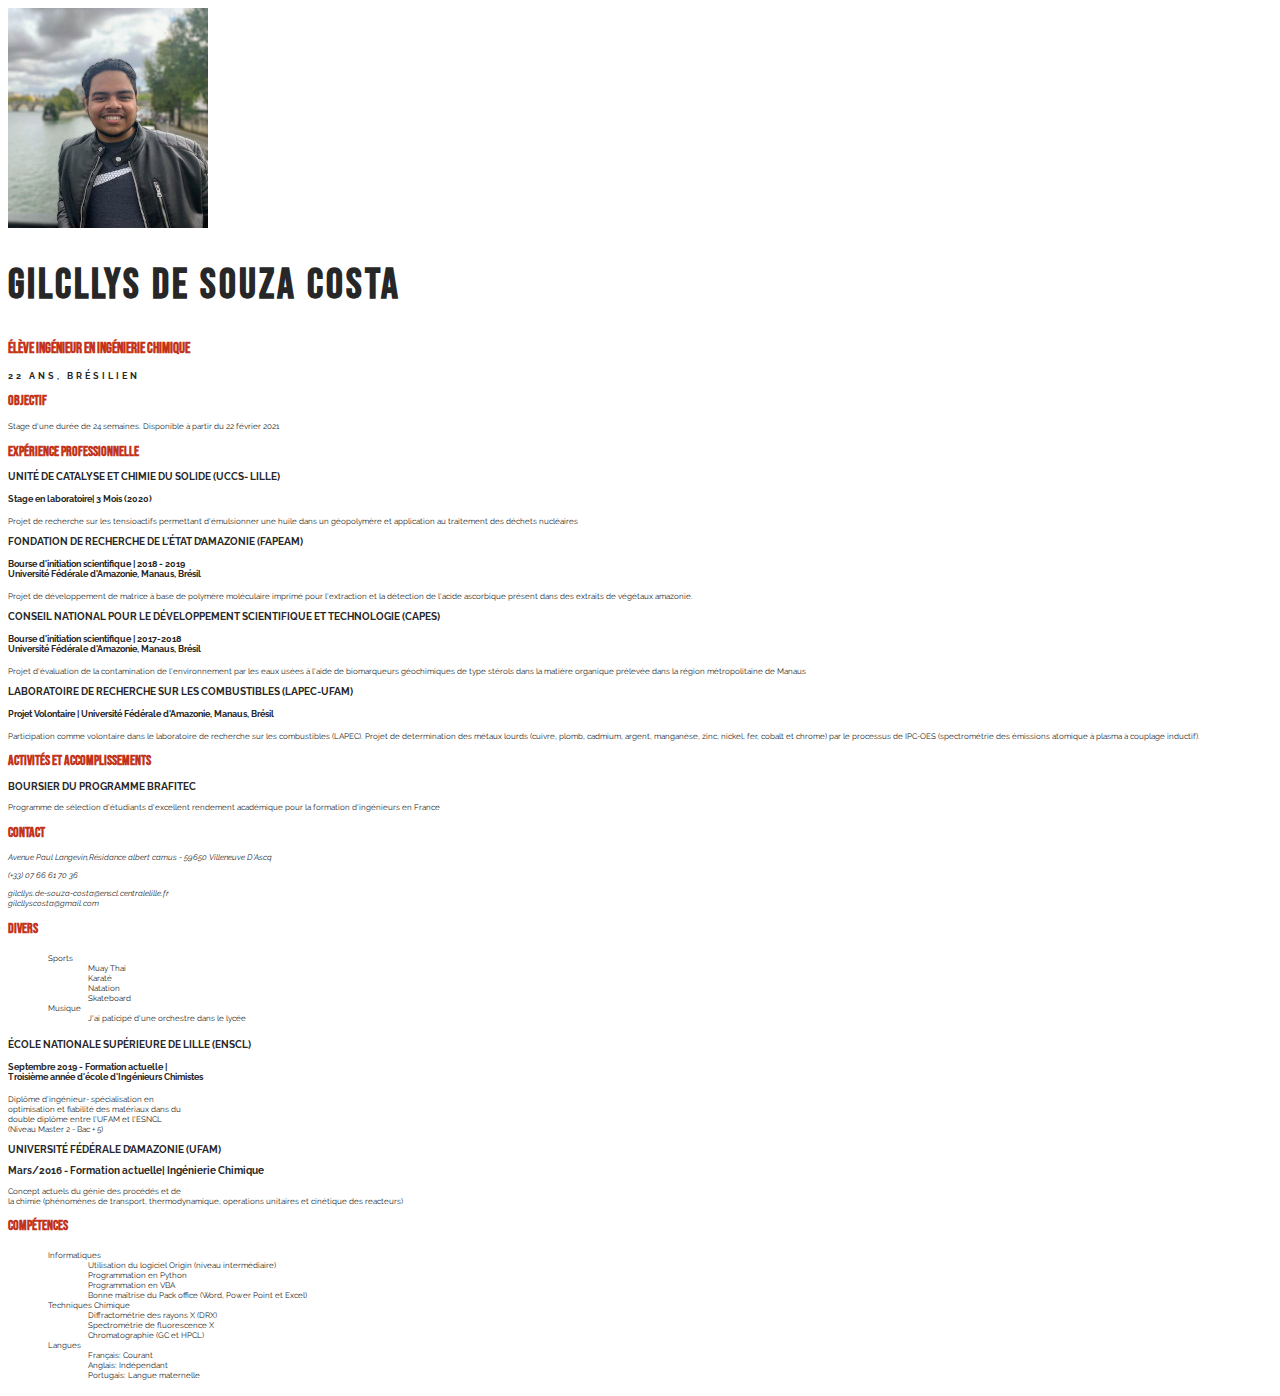
==== resume.html @ cd4c496a "update" ====
<!DOCTYPE html>
<html lang="pt-br">
<head>
    <meta charset="UTF-8">
    <meta http-equiv="X-UA-Compatible" content="IE=edge">
    <meta name="viewport" content="width=device-width, initial-scale=1.0">
    <meta name="description" content="Resume">
    <meta http-equiv="author" content="Giclllys de Souza Costa">
    <meta name="keywords" content="resume,Giclllys,Souza,Costa,Brazil"> 
    <title>Resume</title>
    <!--CSS para as fontes-->
    <link rel="stylesheet" href="css/fontes.css">
    <link rel="preconnect" href="https://fonts.gstatic.com">
    <link href="https://fonts.googleapis.com/css2?family=Bebas+Neue&family=Raleway&display=swap" rel="stylesheet">
    <!--CSS para o design-->
    <link rel="stylesheet" href="css/design.css">
</head>
<body>
    <div id="linha"></div>
    <header>
        <picture> <!-- Foto de perfil-->
            <img src="images/perfil 200x220.jpg" alt="foto do perfil">
        </picture>
        <!--Informações pessoais gerais-->
        <h1 id="name">GILCLLYS DE SOUZA COSTA</h1>
        <h2 id="occupation"><strong>ÉLÈVE INGÉNIEUR EN INGÉNIERIE CHIMIQUE</strong></h2>
        <h3 id="personal_information">22 ANS, BRÉSILIEN</h3>
    </header>
    <main> <!--Corpo de todo o currículo--> 

        <div id="objectif"><!--Description of stage objective -->
            <h2>OBJECTIF</h2>
            <p id="description">Stage d'une durée de 24 semaines. Disponible à partir du 22 février 2021</p>
        </div>
        
        <div id="experience profissionnelle">
            <h2>EXPÉRIENCE PROFESSIONNELLE</h2>
            
            <h3>UNITÉ DE CATALYSE ET CHIMIE DU SOLIDE (UCCS- LILLE)</h3>
            <h4>Stage en laboratoire| 3 Mois (2020)</h4>
            <p>Projet de recherche sur les tensioactifs permettant d'émulsionner une huile dans un géopolymère et application au traitement des déchets nucléaires</p>

            <h3>FONDATION DE RECHERCHE DE L'ÉTAT D’AMAZONIE (FAPEAM)</h3>
            <h4>Bourse d'initiation scientifique | 2018 - 2019 <br>
                Université Fédérale d'Amazonie, Manaus, Brésil</h4>
            <p>Projet de développement de matrice à base de polymère moléculaire imprimé pour l'extraction et la détection de l'acide ascorbique présent dans des extraits de végétaux amazonie.</p>

            <h3>CONSEIL NATIONAL POUR LE DÉVELOPPEMENT
                SCIENTIFIQUE ET TECHNOLOGIE (CAPES)</h3>
            <h4>Bourse d'initiation scientifique | 2017-2018 <br>
                Université Fédérale d'Amazonie, Manaus, Brésil</h4>
            <p>Projet d'évaluation de la contamination de l'environnement par les eaux usées à l'aide de biomarqueurs géochimiques de type stérols dans la matière organique prélevée dans la région métropolitaine de Manaus</p>

            <h3>LABORATOIRE DE RECHERCHE SUR LES
                COMBUSTIBLES (LAPEC-UFAM)</h3>
            <h4>Projet Volontaire |
                Université Fédérale d'Amazonie, Manaus, Brésil</h4>
            <p>Participation comme volontaire dans le laboratoire de recherche sur les combustibles (LAPEC). Projet de determination des métaux lourds (cuivre, plomb, cadmium,
            argent, manganèse, zinc, nickel, fer, cobalt et chrome) par le processus de IPC-OES (spectrométrie des émissions atomique à plasma à couplage inductif).</p>

            <h2>ACTIVITÉS ET ACCOMPLISSEMENTS</h2>

            <h3>BOURSIER DU PROGRAMME BRAFITEC</h3>
            <p>Programme de sélection d'étudiants d'excellent rendement académique pour la formation d'ingénieurs en France</p>
        </div>
        <div id="contact">
            <h2>CONTACT</h2>
            <address>
                <p>Avenue Paul Langevin,Résidance albert camus - 59650 Villeneuve D'Ascq</p>
                <p>(+33) 07 66 61 70 36</p>
                <p>gilcllys.de-souza-costa@enscl.centralelille.fr <br>
                    gilcllyscosta@gmail.com</p>
            </address>
        </div>

        <div id="divers">
            <h2>DIVERS</h2>
            <ul>
                <li>Sports
                    <ul>
                        <li>Muay Thai</li>
                        <li>Karaté</li>
                        <li>Natation</li>
                        <li>Skateboard</li>
                    </ul>
                </li>
                <li>Musique
                    <ul>
                        <li>J'ai paticipé d'une orchestre dans le lycée</li>
                    </ul>
                </li>
            </ul>
        </div>

        <div id="formation">
            <h3>ÉCOLE NATIONALE SUPÉRIEURE DE LILLE (ENSCL)</h3>
            <h4>Septembre 2019 - Formation actuelle | <br>
                Troisième année d'école d'Ingénieurs
                Chimistes</h4>
                <p>Diplôme d'ingénieur- spécialisation en <br>
                    optimisation et fiabilité des matériaux dans du <br>
                    double diplôme entre l'UFAM et l'ESNCL <br>
                    (Niveau Master 2 - Bac + 5)</p>

            <h3>UNIVERSITÉ FÉDÉRALE D’AMAZONIE (UFAM)</h3>
            <h3>Mars/2016 - Formation actuelle| Ingénierie Chimique</h3>
            <p>Concept actuels du génie des procédés et de <br>
                la chimie (phénomènes de transport,
                thermodynamique, operations unitaires et
                cinétique des reacteurs)</p>
        </div>

        <div id="competences">
            <h2>COMPÉTENCES</h2>
            <ul>
                <li>Informatiques
                    <ul>
                        <li>Utilisation du logiciel Origin (niveau intermédiaire)</li>
                        <li>Programmation en Python</li>
                        <li>Programmation en VBA</li>
                        <li>Bonne maîtrise du Pack office (Word, Power Point et Excel)</li>
                    </ul>
                </li>
                <li>Techniques Chimique
                    <ul>
                        <li>Diffractométrie des rayons X
                            (DRX)</li>
                        <li>Spectrométrie de fluorescence
                            X</li>
                        <li>Chromatographie (GC et HPCL)</li>
                    </ul>
                </li>
                <li>Langues
                    <ul>
                        <li>Français: Courant</li>
                        <li>Anglais: Indépendant</li>
                        <li>Portugais: Langue maternelle</li>
                    </ul>
                </li>
            </ul>
        </div>
    </main>
</body>
</html>
---- css/fontes.css ----
body{
    font-family: 'Raleway', sans-serif;
    color: #272727;
}
h1#name{
    letter-spacing: 3px;
    font-family: 'Bebas Neue', cursive;
    font-size: 42px;
}
h2#occupation{
   color: #c2331a;
   font-size: 15px;
}
h3#personal_information{
    letter-spacing: 3px; 
    font-size: 9px;
}
h2{
    color: #c2331a;
    font-family: 'Bebas Neue', cursive;
    font-size: 14px;
}
h3{
    font-size: 10px;
}
h4{
    font-size: 9px;
}
p{
    font-size: 8px;
}
ul li{
    font-size: 8px;
    list-style: none;
}
---- css/design.css ----
@charset "UTF-8"

header{
    background-color: black;
}
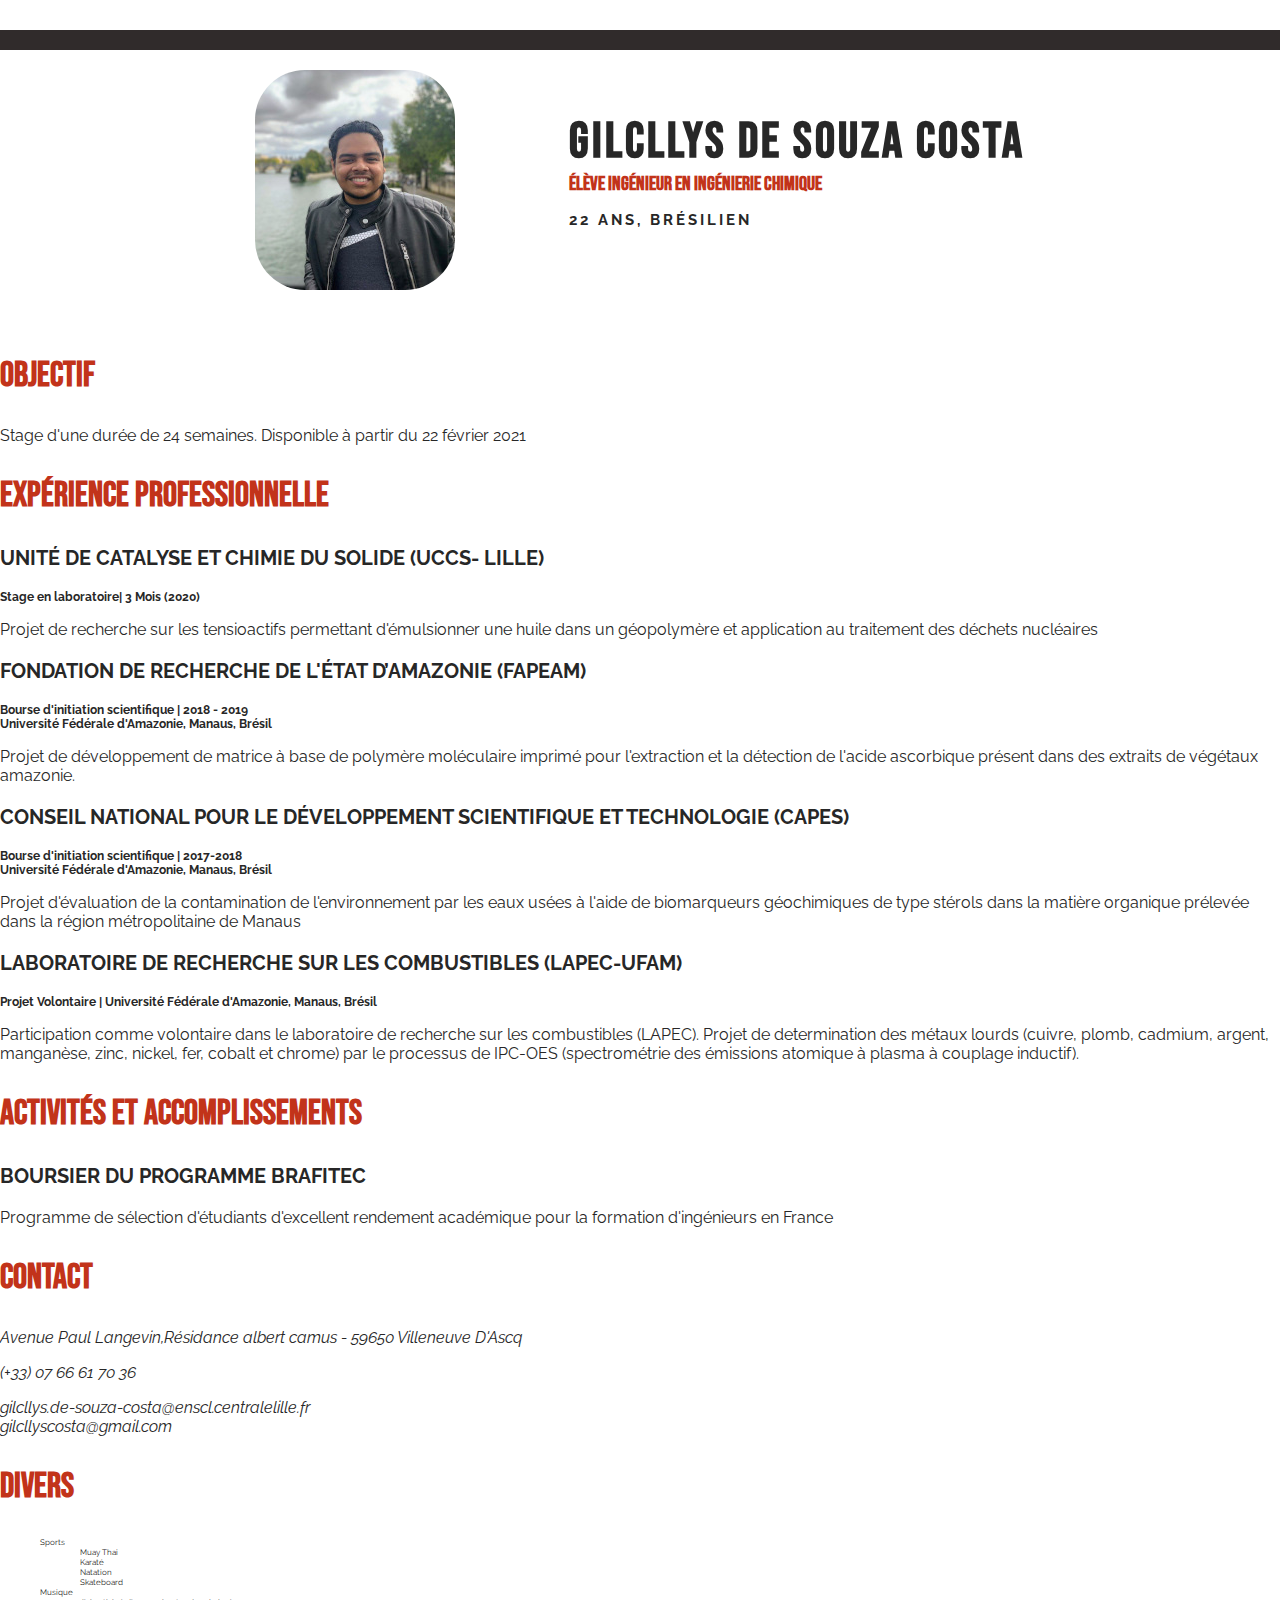
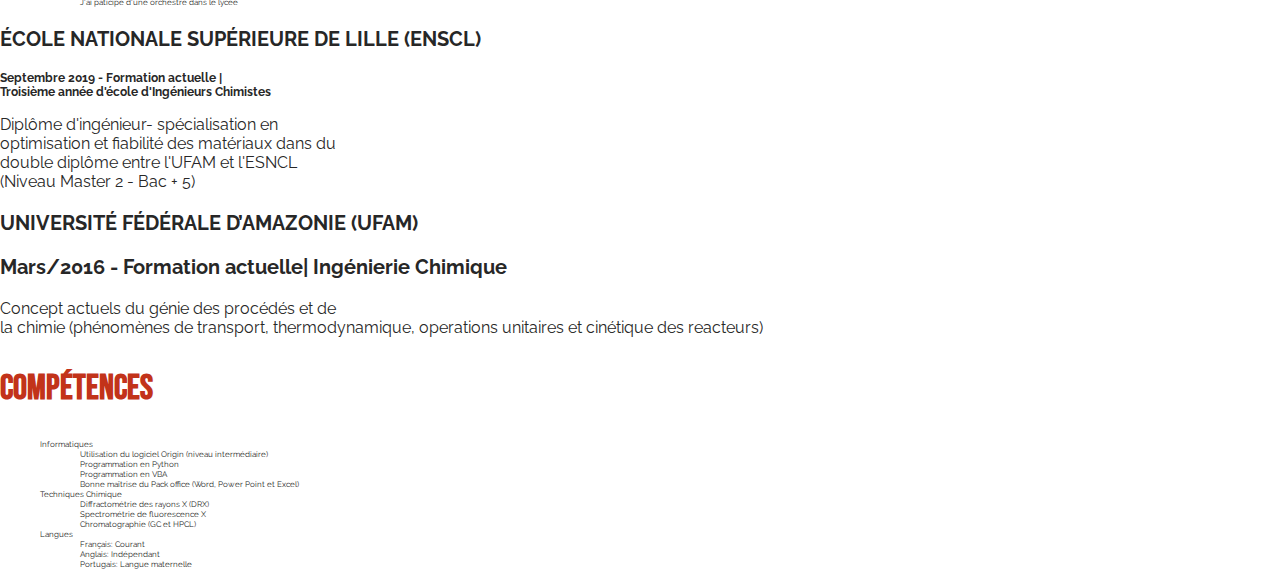
==== commit 3f6f8cad: "update" ====
--- a/resume.html
+++ b/resume.html
@@ -22,9 +22,11 @@
             <img src="images/perfil 200x220.jpg" alt="foto do perfil">
         </picture>
         <!--Informações pessoais gerais-->
-        <h1 id="name">GILCLLYS DE SOUZA COSTA</h1>
-        <h2 id="occupation"><strong>ÉLÈVE INGÉNIEUR EN INGÉNIERIE CHIMIQUE</strong></h2>
-        <h3 id="personal_information">22 ANS, BRÉSILIEN</h3>
+        <div class="information">
+            <h1 id="name">GILCLLYS DE SOUZA COSTA</h1>
+            <h2 id="occupation"><strong>ÉLÈVE INGÉNIEUR EN INGÉNIERIE CHIMIQUE</strong></h2>
+            <h3 id="personal_information">22 ANS, BRÉSILIEN</h3>
+        </div>
     </header>
     <main> <!--Corpo de todo o currículo--> 
 
--- a/css/fontes.css
+++ b/css/fontes.css
@@ -6,29 +6,31 @@
 h1#name{
     letter-spacing: 3px;
     font-family: 'Bebas Neue', cursive;
-    font-size: 42px;
+    font-size: 50px;
+    margin: 0;
 }
 h2#occupation{
    color: #c2331a;
-   font-size: 15px;
+   font-size: 20px;
+   margin: 0;
 }
 h3#personal_information{
     letter-spacing: 3px; 
-    font-size: 9px;
+    font-size: 15px;
 }
 h2{
     color: #c2331a;
     font-family: 'Bebas Neue', cursive;
-    font-size: 14px;
+    font-size: 35px;
 }
 h3{
-    font-size: 10px;
+    font-size: 20px;
 }
 h4{
-    font-size: 9px;
+    font-size: 12px;
 }
 p{
-    font-size: 8px;
+    font-size: 16px;
 }
 ul li{
     font-size: 8px;
--- a/css/design.css
+++ b/css/design.css
@@ -1,5 +1,41 @@
-@charset "UTF-8"
+@charset "UTF-8";
+body{
+    margin: 0;
+    padding: 0;
+    
+}
+/* Linha superior*/
+#linha{
+    height: 20px;
+    background-color: rgb(48, 43, 43);
+    margin-top: 30px;
+    width: 100%;
+}
+/* fim*/
 
+/* informações pessoais e foto de perfil*/
 header{
-    background-color: black;
-}+    position: relative;
+    height: 235px; 
+    padding: 20px;
+    width: 50em;
+   margin: auto;
+}
+picture, div.information{
+    display: inline-block;
+}
+
+picture{
+    
+    margin: 0 100px 0 15px;
+}
+img{
+    border-radius: 50px;
+
+}
+.information{
+    position: relative;
+    bottom: 65px;
+    padding: 10px 10px 10px 10px;
+}
+
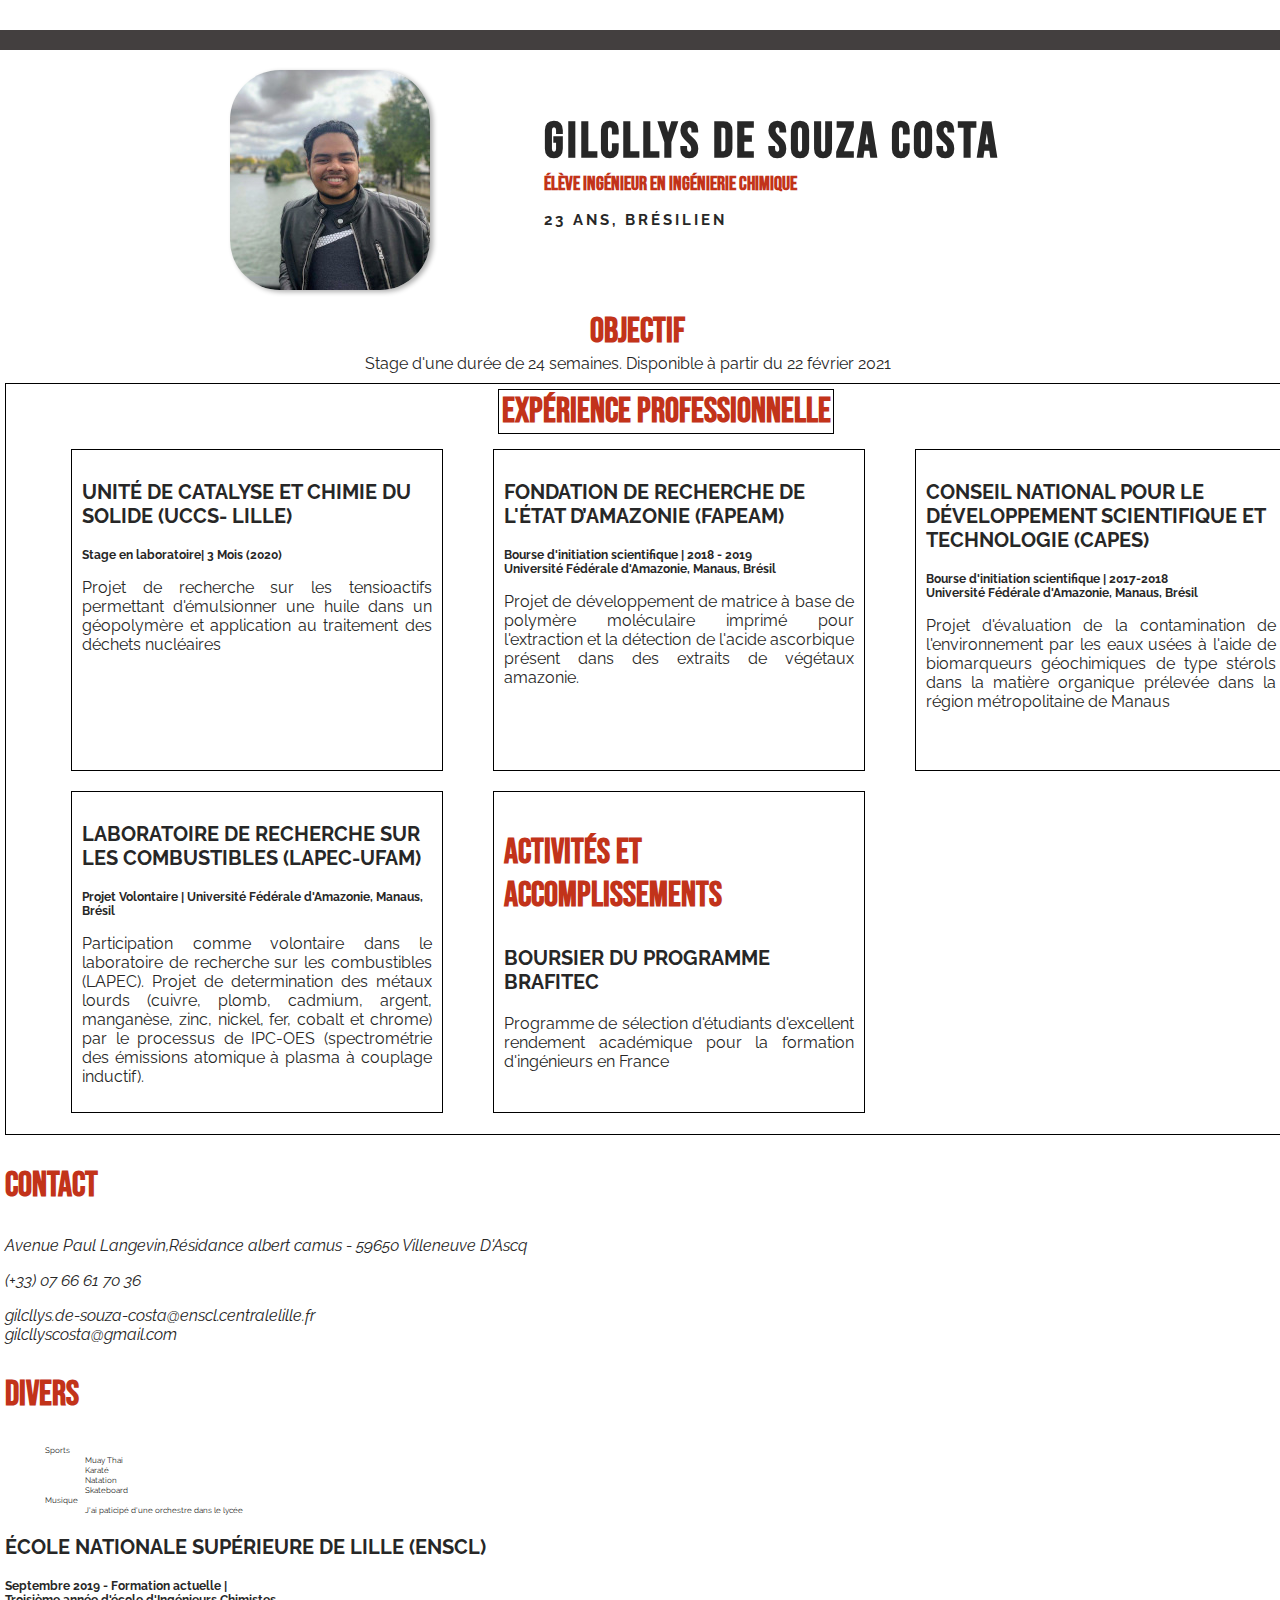
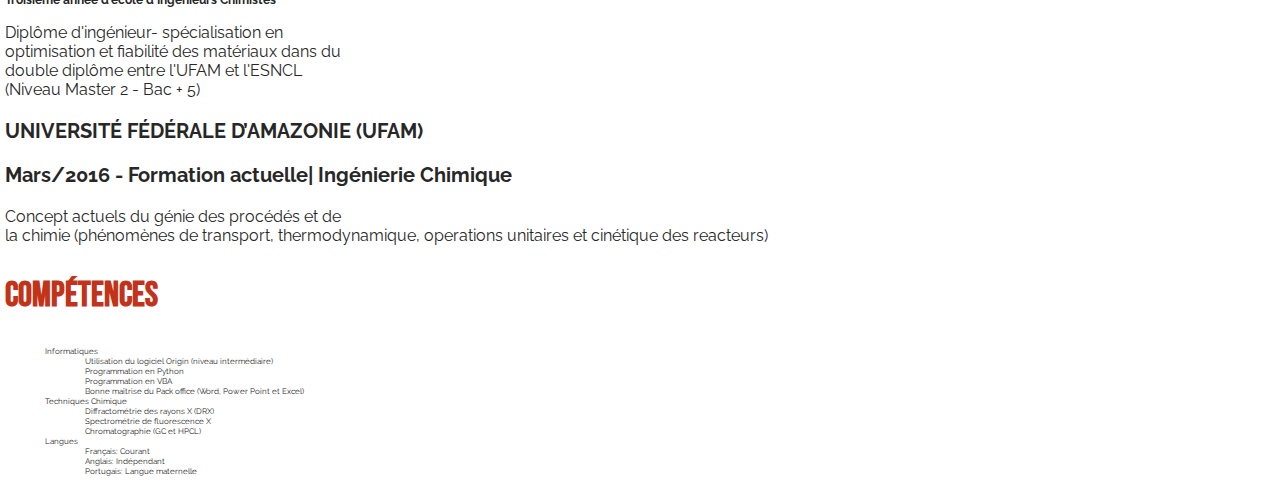
==== commit 7db2a5a4: "experiencias profissionais" ====
--- a/resume.html
+++ b/resume.html
@@ -25,7 +25,7 @@
         <div class="information">
             <h1 id="name">GILCLLYS DE SOUZA COSTA</h1>
             <h2 id="occupation"><strong>ÉLÈVE INGÉNIEUR EN INGÉNIERIE CHIMIQUE</strong></h2>
-            <h3 id="personal_information">22 ANS, BRÉSILIEN</h3>
+            <h3 id="personal_information">23 ANS, BRÉSILIEN</h3>
         </div>
     </header>
     <main> <!--Corpo de todo o currículo--> 
@@ -35,111 +35,119 @@
             <p id="description">Stage d'une durée de 24 semaines. Disponible à partir du 22 février 2021</p>
         </div>
         
-        <div id="experience profissionnelle">
+        <div id="experience_profisionnelle">
             <h2>EXPÉRIENCE PROFESSIONNELLE</h2>
             
-            <h3>UNITÉ DE CATALYSE ET CHIMIE DU SOLIDE (UCCS- LILLE)</h3>
-            <h4>Stage en laboratoire| 3 Mois (2020)</h4>
-            <p>Projet de recherche sur les tensioactifs permettant d'émulsionner une huile dans un géopolymère et application au traitement des déchets nucléaires</p>
+            <div class="exp">
+                <h3>UNITÉ DE CATALYSE ET CHIMIE DU SOLIDE (UCCS- LILLE)</h3>
+                <h4>Stage en laboratoire| 3 Mois (2020)</h4>
+                <p>Projet de recherche sur les tensioactifs permettant d'émulsionner une huile dans un géopolymère et application au traitement des déchets nucléaires</p>
+            </div>
 
-            <h3>FONDATION DE RECHERCHE DE L'ÉTAT D’AMAZONIE (FAPEAM)</h3>
-            <h4>Bourse d'initiation scientifique | 2018 - 2019 <br>
-                Université Fédérale d'Amazonie, Manaus, Brésil</h4>
-            <p>Projet de développement de matrice à base de polymère moléculaire imprimé pour l'extraction et la détection de l'acide ascorbique présent dans des extraits de végétaux amazonie.</p>
+            <div class="exp">
+                <h3>FONDATION DE RECHERCHE DE L'ÉTAT D’AMAZONIE (FAPEAM)</h3>
+                <h4>Bourse d'initiation scientifique | 2018 - 2019 <br>
+                    Université Fédérale d'Amazonie, Manaus, Brésil</h4>
+                <p>Projet de développement de matrice à base de polymère moléculaire imprimé pour l'extraction et la détection de l'acide ascorbique présent dans des extraits de végétaux amazonie.</p>
+            </div>
 
-            <h3>CONSEIL NATIONAL POUR LE DÉVELOPPEMENT
-                SCIENTIFIQUE ET TECHNOLOGIE (CAPES)</h3>
-            <h4>Bourse d'initiation scientifique | 2017-2018 <br>
-                Université Fédérale d'Amazonie, Manaus, Brésil</h4>
-            <p>Projet d'évaluation de la contamination de l'environnement par les eaux usées à l'aide de biomarqueurs géochimiques de type stérols dans la matière organique prélevée dans la région métropolitaine de Manaus</p>
+            <div class="exp">
+                <h3>CONSEIL NATIONAL POUR LE DÉVELOPPEMENT
+                    SCIENTIFIQUE ET TECHNOLOGIE (CAPES)</h3>
+                <h4>Bourse d'initiation scientifique | 2017-2018 <br>
+                    Université Fédérale d'Amazonie, Manaus, Brésil</h4>
+                <p>Projet d'évaluation de la contamination de l'environnement par les eaux usées à l'aide de biomarqueurs géochimiques de type stérols dans la matière organique prélevée dans la région métropolitaine de Manaus</p>
+            </div>
 
-            <h3>LABORATOIRE DE RECHERCHE SUR LES
-                COMBUSTIBLES (LAPEC-UFAM)</h3>
-            <h4>Projet Volontaire |
-                Université Fédérale d'Amazonie, Manaus, Brésil</h4>
-            <p>Participation comme volontaire dans le laboratoire de recherche sur les combustibles (LAPEC). Projet de determination des métaux lourds (cuivre, plomb, cadmium,
-            argent, manganèse, zinc, nickel, fer, cobalt et chrome) par le processus de IPC-OES (spectrométrie des émissions atomique à plasma à couplage inductif).</p>
+            <div class="exp">
+                <h3>LABORATOIRE DE RECHERCHE SUR LES
+                    COMBUSTIBLES (LAPEC-UFAM)</h3>
+                <h4>Projet Volontaire |
+                    Université Fédérale d'Amazonie, Manaus, Brésil</h4>
+                <p>Participation comme volontaire dans le laboratoire de recherche sur les combustibles (LAPEC). Projet de determination des métaux lourds (cuivre, plomb, cadmium,
+                argent, manganèse, zinc, nickel, fer, cobalt et chrome) par le processus de IPC-OES (spectrométrie des émissions atomique à plasma à couplage inductif).</p>
+            </div>
 
-            <h2>ACTIVITÉS ET ACCOMPLISSEMENTS</h2>
-
-            <h3>BOURSIER DU PROGRAMME BRAFITEC</h3>
-            <p>Programme de sélection d'étudiants d'excellent rendement académique pour la formation d'ingénieurs en France</p>
-        </div>
-        <div id="contact">
-            <h2>CONTACT</h2>
-            <address>
-                <p>Avenue Paul Langevin,Résidance albert camus - 59650 Villeneuve D'Ascq</p>
-                <p>(+33) 07 66 61 70 36</p>
-                <p>gilcllys.de-souza-costa@enscl.centralelille.fr <br>
-                    gilcllyscosta@gmail.com</p>
-            </address>
+            <div class="exp">
+                <h2>ACTIVITÉS ET ACCOMPLISSEMENTS</h2>
+                <h3>BOURSIER DU PROGRAMME BRAFITEC</h3>
+                <p>Programme de sélection d'étudiants d'excellent rendement académique pour la formation d'ingénieurs en France</p>
+            </div>
         </div>
 
-        <div id="divers">
-            <h2>DIVERS</h2>
-            <ul>
-                <li>Sports
-                    <ul>
-                        <li>Muay Thai</li>
-                        <li>Karaté</li>
-                        <li>Natation</li>
-                        <li>Skateboard</li>
-                    </ul>
-                </li>
-                <li>Musique
-                    <ul>
-                        <li>J'ai paticipé d'une orchestre dans le lycée</li>
-                    </ul>
-                </li>
-            </ul>
-        </div>
-
-        <div id="formation">
-            <h3>ÉCOLE NATIONALE SUPÉRIEURE DE LILLE (ENSCL)</h3>
-            <h4>Septembre 2019 - Formation actuelle | <br>
-                Troisième année d'école d'Ingénieurs
-                Chimistes</h4>
-                <p>Diplôme d'ingénieur- spécialisation en <br>
-                    optimisation et fiabilité des matériaux dans du <br>
-                    double diplôme entre l'UFAM et l'ESNCL <br>
-                    (Niveau Master 2 - Bac + 5)</p>
-
-            <h3>UNIVERSITÉ FÉDÉRALE D’AMAZONIE (UFAM)</h3>
-            <h3>Mars/2016 - Formation actuelle| Ingénierie Chimique</h3>
-            <p>Concept actuels du génie des procédés et de <br>
-                la chimie (phénomènes de transport,
-                thermodynamique, operations unitaires et
-                cinétique des reacteurs)</p>
-        </div>
-
-        <div id="competences">
-            <h2>COMPÉTENCES</h2>
-            <ul>
-                <li>Informatiques
-                    <ul>
-                        <li>Utilisation du logiciel Origin (niveau intermédiaire)</li>
-                        <li>Programmation en Python</li>
-                        <li>Programmation en VBA</li>
-                        <li>Bonne maîtrise du Pack office (Word, Power Point et Excel)</li>
-                    </ul>
-                </li>
-                <li>Techniques Chimique
-                    <ul>
-                        <li>Diffractométrie des rayons X
-                            (DRX)</li>
-                        <li>Spectrométrie de fluorescence
-                            X</li>
-                        <li>Chromatographie (GC et HPCL)</li>
-                    </ul>
-                </li>
-                <li>Langues
-                    <ul>
-                        <li>Français: Courant</li>
-                        <li>Anglais: Indépendant</li>
-                        <li>Portugais: Langue maternelle</li>
-                    </ul>
-                </li>
-            </ul>
+        <div class="base">
+            <div id="contact">
+                <h2>CONTACT</h2>
+                <address>
+                    <p>Avenue Paul Langevin,Résidance albert camus - 59650 Villeneuve D'Ascq</p>
+                    <p>(+33) 07 66 61 70 36</p>
+                    <p>gilcllys.de-souza-costa@enscl.centralelille.fr <br>
+                        gilcllyscosta@gmail.com</p>
+                </address>
+            </div>
+            <div id="divers">
+                <h2>DIVERS</h2>
+                <ul>
+                    <li>Sports
+                        <ul>
+                            <li>Muay Thai</li>
+                            <li>Karaté</li>
+                            <li>Natation</li>
+                            <li>Skateboard</li>
+                        </ul>
+                    </li>
+                    <li>Musique
+                        <ul>
+                            <li>J'ai paticipé d'une orchestre dans le lycée</li>
+                        </ul>
+                    </li>
+                </ul>
+            </div>
+            <div id="formation">
+                <h3>ÉCOLE NATIONALE SUPÉRIEURE DE LILLE (ENSCL)</h3>
+                <h4>Septembre 2019 - Formation actuelle | <br>
+                    Troisième année d'école d'Ingénieurs
+                    Chimistes</h4>
+                    <p>Diplôme d'ingénieur- spécialisation en <br>
+                        optimisation et fiabilité des matériaux dans du <br>
+                        double diplôme entre l'UFAM et l'ESNCL <br>
+                        (Niveau Master 2 - Bac + 5)</p>
+                <h3>UNIVERSITÉ FÉDÉRALE D’AMAZONIE (UFAM)</h3>
+                <h3>Mars/2016 - Formation actuelle| Ingénierie Chimique</h3>
+                <p>Concept actuels du génie des procédés et de <br>
+                    la chimie (phénomènes de transport,
+                    thermodynamique, operations unitaires et
+                    cinétique des reacteurs)</p>
+            </div>
+            <div id="competences">
+                <h2>COMPÉTENCES</h2>
+                <ul>
+                    <li>Informatiques
+                        <ul>
+                            <li>Utilisation du logiciel Origin (niveau intermédiaire)</li>
+                            <li>Programmation en Python</li>
+                            <li>Programmation en VBA</li>
+                            <li>Bonne maîtrise du Pack office (Word, Power Point et Excel)</li>
+                        </ul>
+                    </li>
+                    <li>Techniques Chimique
+                        <ul>
+                            <li>Diffractométrie des rayons X
+                                (DRX)</li>
+                            <li>Spectrométrie de fluorescence
+                                X</li>
+                            <li>Chromatographie (GC et HPCL)</li>
+                        </ul>
+                    </li>
+                    <li>Langues
+                        <ul>
+                            <li>Français: Courant</li>
+                            <li>Anglais: Indépendant</li>
+                            <li>Portugais: Langue maternelle</li>
+                        </ul>
+                    </li>
+                </ul>
+            </div>
         </div>
     </main>
 </body>
--- a/css/fontes.css
+++ b/css/fontes.css
@@ -31,6 +31,7 @@
 }
 p{
     font-size: 16px;
+    text-align: justify;
 }
 ul li{
     font-size: 8px;
--- a/css/design.css
+++ b/css/design.css
@@ -2,27 +2,33 @@
 body{
     margin: 0;
     padding: 0;
-    
+    min-width: 1000px;
+}
+
+main{
+    margin: 5px 5px 0px 5px;
 }
 /* Linha superior*/
 #linha{
     height: 20px;
-    background-color: rgb(48, 43, 43);
+    background-color: rgba(48, 43, 43, 0.904);
     margin-top: 30px;
     width: 100%;
 }
-/* fim*/
+/* fim*/ 
 
 /* informações pessoais e foto de perfil*/
 header{
     position: relative;
-    height: 235px; 
+    height: 210px; 
     padding: 20px;
-    width: 50em;
-   margin: auto;
+    width: 850px;
+    min-width: 300px; 
+    margin: 0  auto;
 }
 picture, div.information{
     display: inline-block;
+
 }
 
 picture{
@@ -31,6 +37,7 @@
 }
 img{
     border-radius: 50px;
+    box-shadow: 3px 2px 5px rgba(0, 0, 0, 0.315);
 
 }
 .information{
@@ -38,4 +45,52 @@
     bottom: 65px;
     padding: 10px 10px 10px 10px;
 }
+/* fim*/
 
+/* Objectif*/
+
+#objectif{
+    width: 750px;
+    margin: 10px auto;
+}
+#objectif > p {
+    padding: 1px auto;
+    margin: 1px auto;
+    width: 550px;
+}
+#objectif > h2{
+    margin: 1px auto;
+    width: 100px;
+}
+
+/*Fim*/
+
+/* experiences profissionelles*/
+#experience_profisionnelle{
+    border: 1px solid black;
+    height: 750px;
+    min-width: 1320px;
+    max-width: 900px;
+    margin: 1px auto;
+}
+#experience_profisionnelle >h2 {
+    border: 1px solid black;
+    padding: 0 1px 0 3px;
+    width: 330px;
+    margin: 5px auto;
+}
+
+div.exp{
+    position: relative;
+    border: 1px solid black;
+    height: 300px;
+    width: 350px;
+    padding: 10px 10px 10px 10px ;
+    margin: 10px 15px 10px 35px ;
+    float: left;
+    clear: right;
+    left: 30px;
+}
+/*Fim*/
+
+/*Base*/
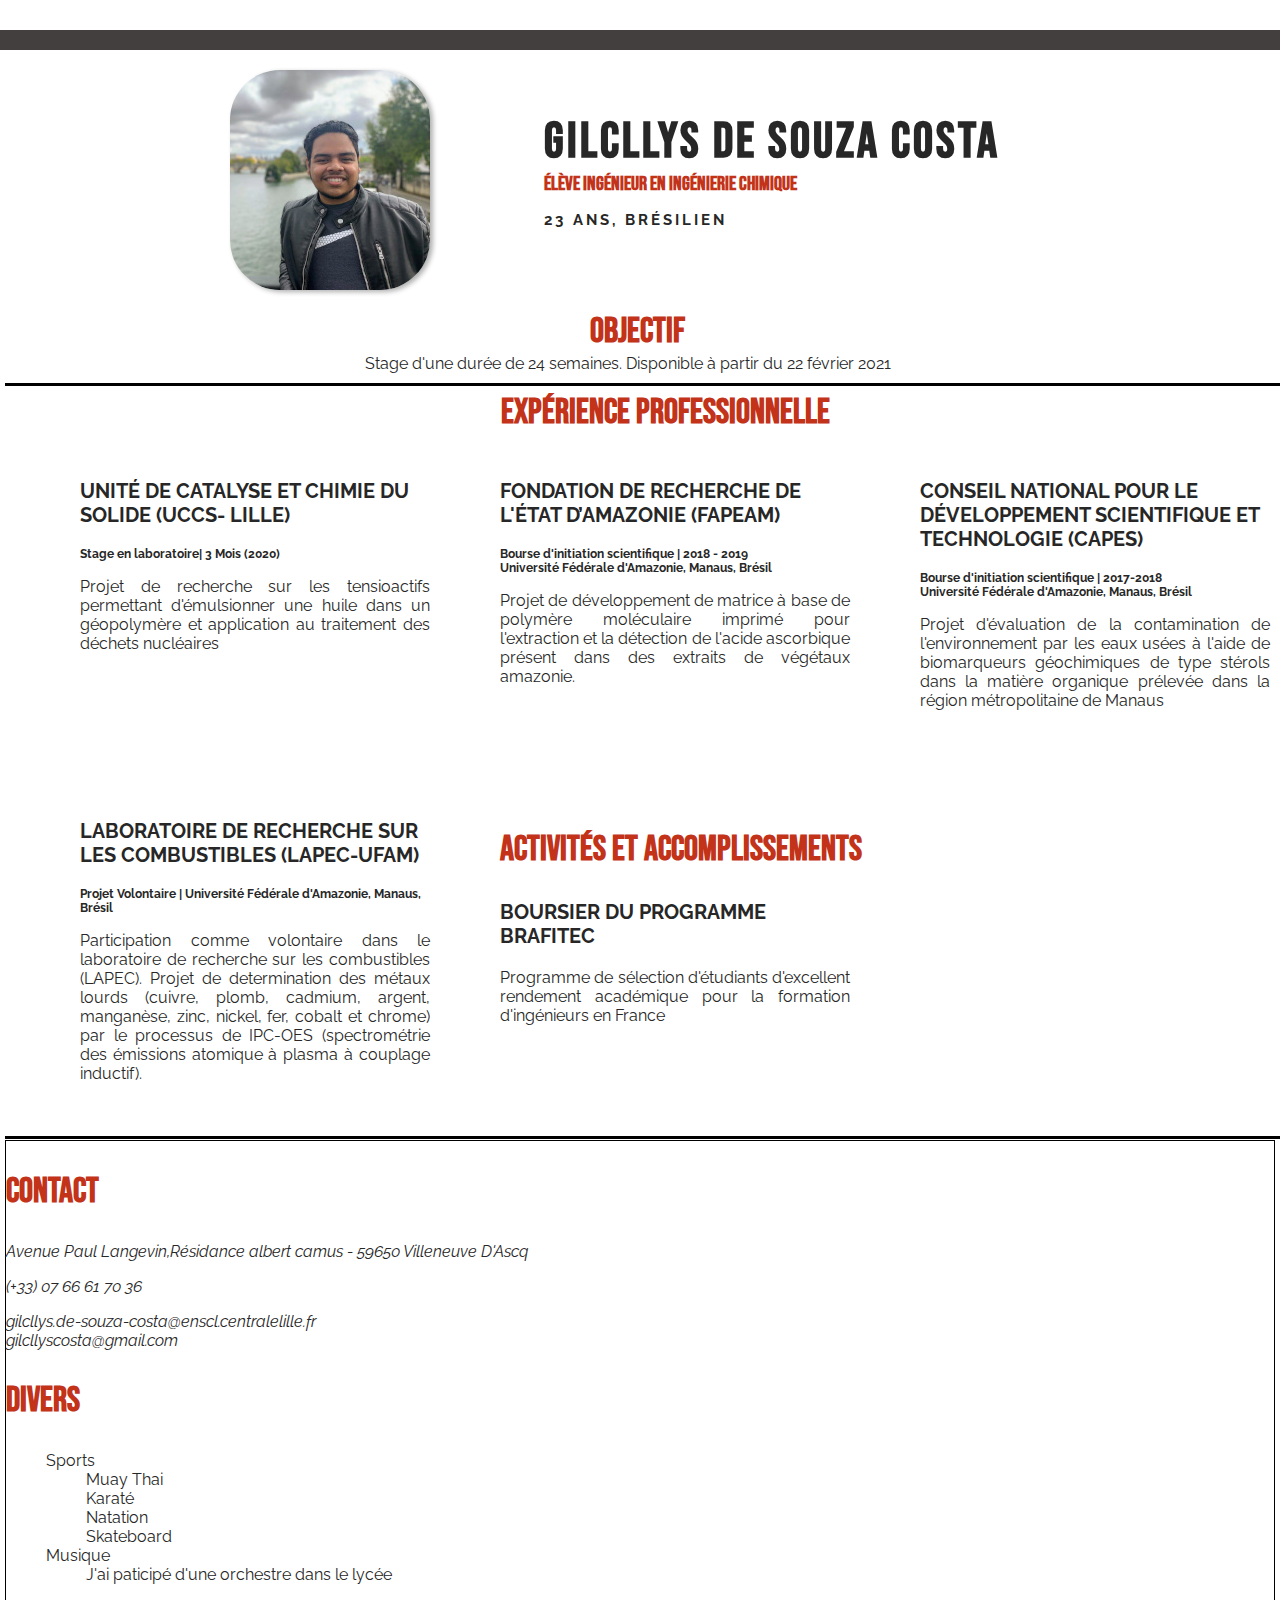
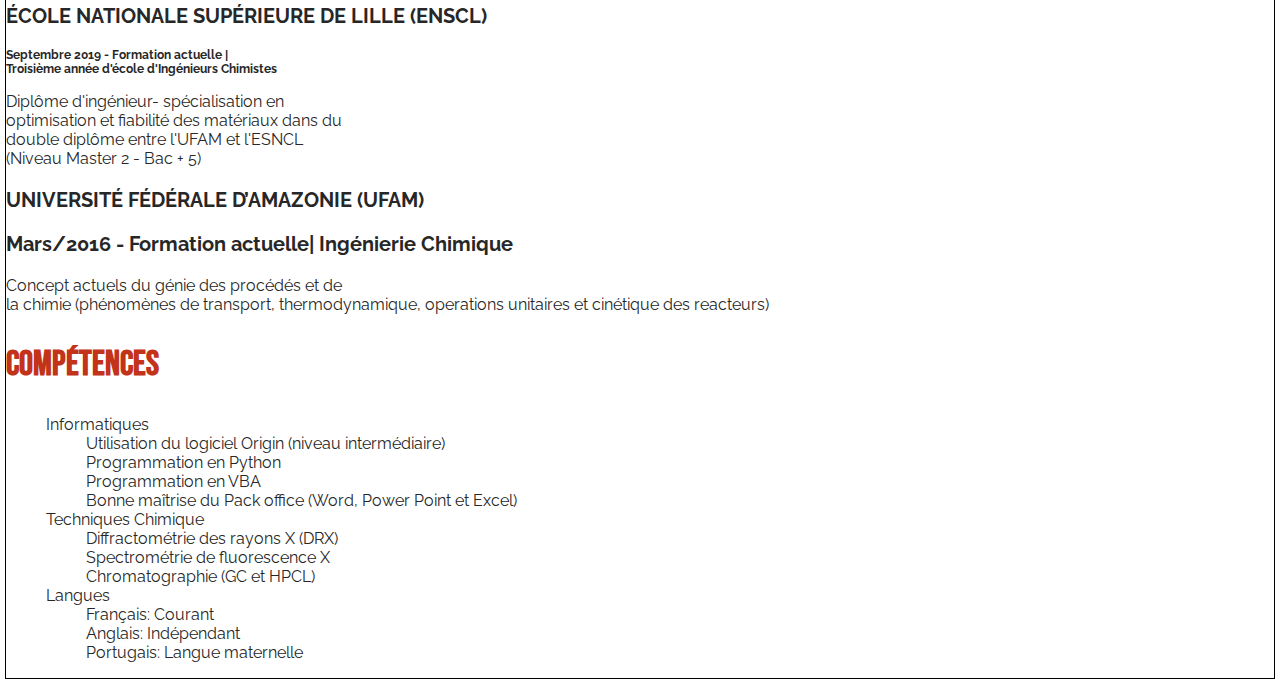
==== commit f528fac9: "finalizado objetivo e exp. profissionais" ====
--- a/resume.html
+++ b/resume.html
@@ -69,7 +69,7 @@
             </div>
 
             <div class="exp">
-                <h2>ACTIVITÉS ET ACCOMPLISSEMENTS</h2>
+                <h2 id="accomplissements">ACTIVITÉS ET ACCOMPLISSEMENTS</h2>
                 <h3>BOURSIER DU PROGRAMME BRAFITEC</h3>
                 <p>Programme de sélection d'étudiants d'excellent rendement académique pour la formation d'ingénieurs en France</p>
             </div>
--- a/css/fontes.css
+++ b/css/fontes.css
@@ -33,7 +33,7 @@
     font-size: 16px;
     text-align: justify;
 }
-ul li{
-    font-size: 8px;
+li {
+    font-size: 16px;
     list-style: none;
 }
--- a/css/design.css
+++ b/css/design.css
@@ -50,8 +50,10 @@
 /* Objectif*/
 
 #objectif{
-    width: 750px;
+    width: 1000px;
     margin: 10px auto;
+    padding-bottom: 0;
+
 }
 #objectif > p {
     padding: 1px auto;
@@ -67,14 +69,14 @@
 
 /* experiences profissionelles*/
 #experience_profisionnelle{
-    border: 1px solid black;
     height: 750px;
     min-width: 1320px;
     max-width: 900px;
     margin: 1px auto;
+    border-top: 3px  solid black;
+    border-bottom: 3px  solid black; ;
 }
 #experience_profisionnelle >h2 {
-    border: 1px solid black;
     padding: 0 1px 0 3px;
     width: 330px;
     margin: 5px auto;
@@ -82,7 +84,6 @@
 
 div.exp{
     position: relative;
-    border: 1px solid black;
     height: 300px;
     width: 350px;
     padding: 10px 10px 10px 10px ;
@@ -91,6 +92,12 @@
     clear: right;
     left: 30px;
 }
+#accomplissements{
+    width: 400px;
+}
 /*Fim*/
 
 /*Base*/
+.base{
+    border: 1px solid black;
+}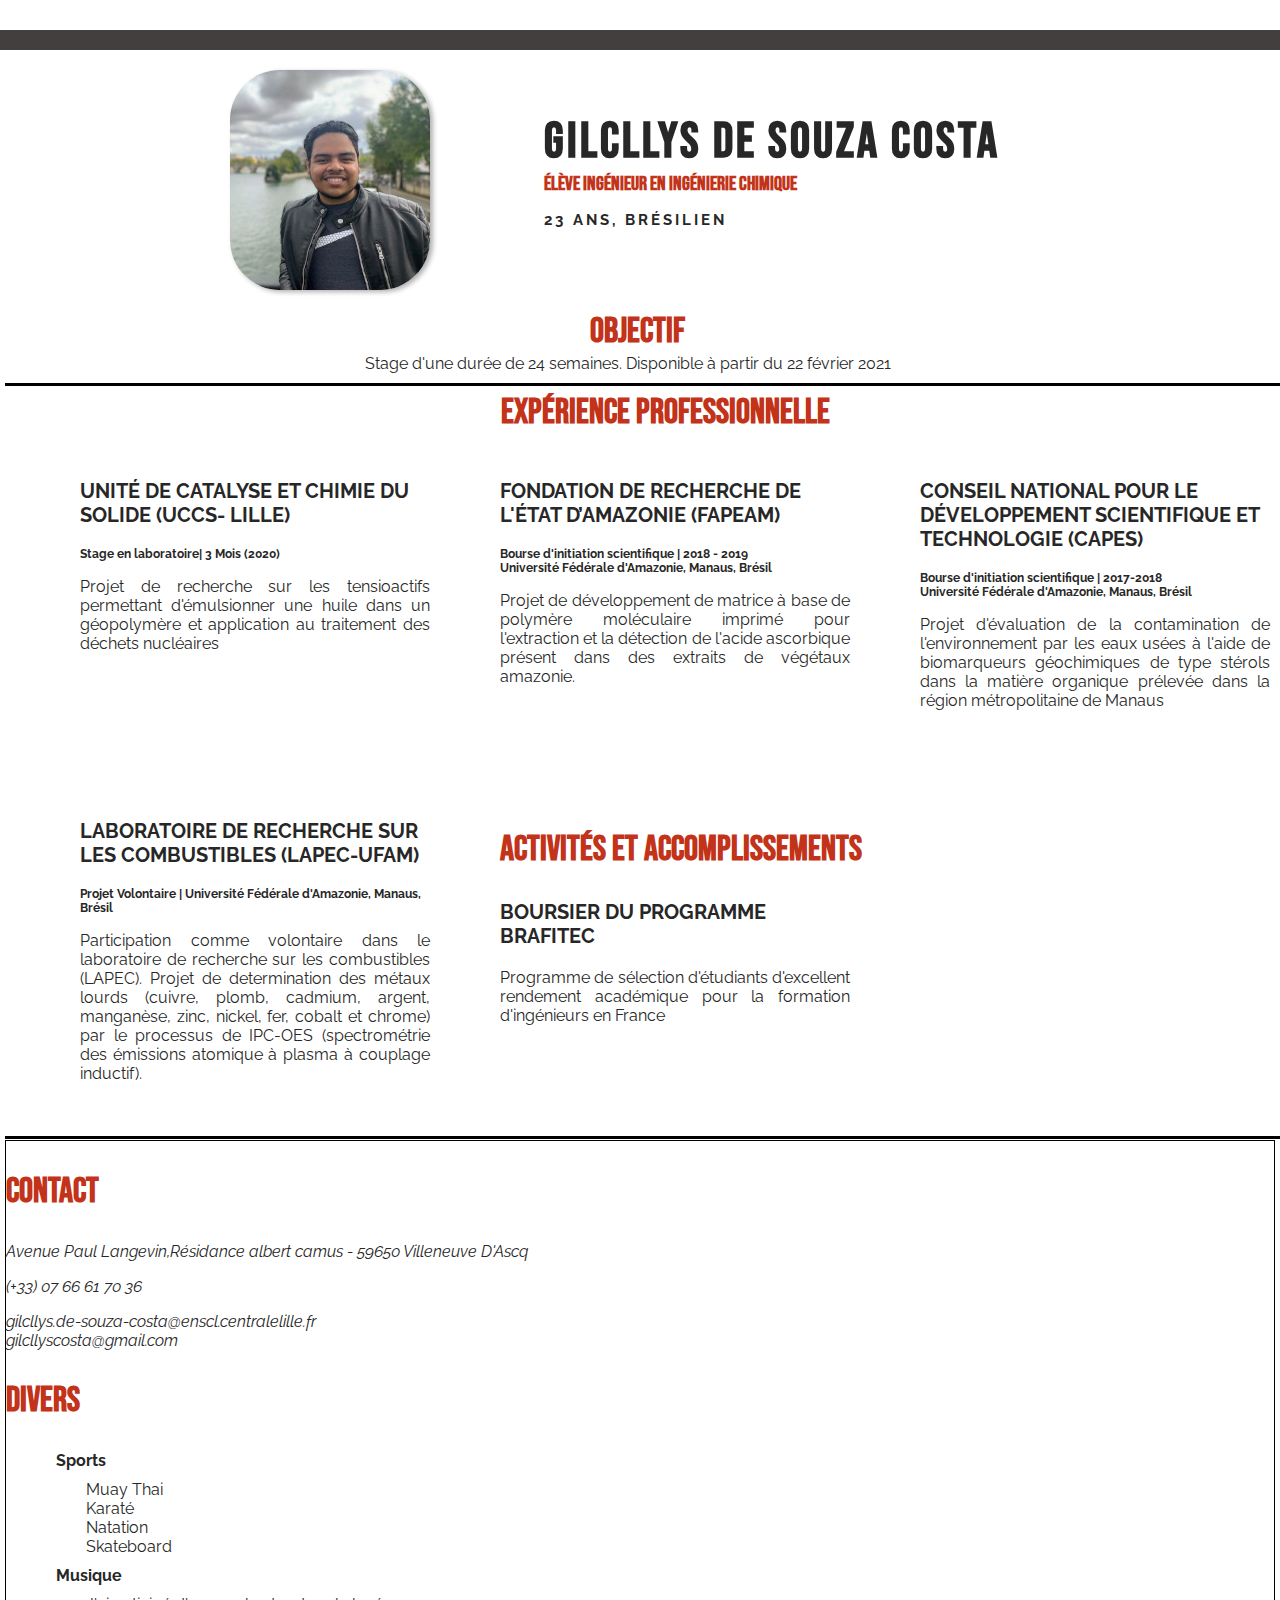
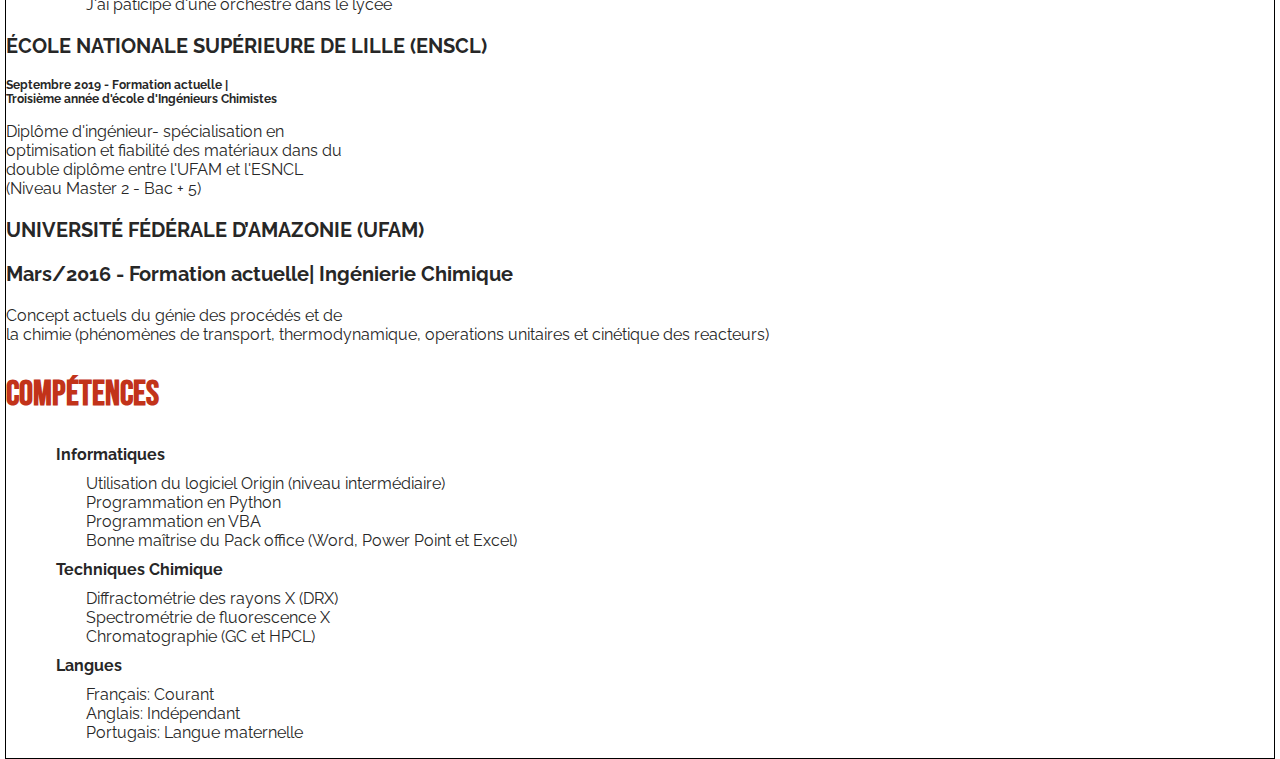
==== commit c5fb619d: "update listas" ====
--- a/resume.html
+++ b/resume.html
@@ -88,7 +88,7 @@
             <div id="divers">
                 <h2>DIVERS</h2>
                 <ul>
-                    <li>Sports
+                    <li><p class="label">Sports</p>
                         <ul>
                             <li>Muay Thai</li>
                             <li>Karaté</li>
@@ -96,7 +96,7 @@
                             <li>Skateboard</li>
                         </ul>
                     </li>
-                    <li>Musique
+                    <li><p class="label">Musique</p>
                         <ul>
                             <li>J'ai paticipé d'une orchestre dans le lycée</li>
                         </ul>
@@ -122,7 +122,7 @@
             <div id="competences">
                 <h2>COMPÉTENCES</h2>
                 <ul>
-                    <li>Informatiques
+                    <li><p class="label">Informatiques</p>
                         <ul>
                             <li>Utilisation du logiciel Origin (niveau intermédiaire)</li>
                             <li>Programmation en Python</li>
@@ -130,7 +130,7 @@
                             <li>Bonne maîtrise du Pack office (Word, Power Point et Excel)</li>
                         </ul>
                     </li>
-                    <li>Techniques Chimique
+                    <li><p class="label">Techniques Chimique</p>
                         <ul>
                             <li>Diffractométrie des rayons X
                                 (DRX)</li>
@@ -139,7 +139,7 @@
                             <li>Chromatographie (GC et HPCL)</li>
                         </ul>
                     </li>
-                    <li>Langues
+                    <li><p class="label">Langues</p>
                         <ul>
                             <li>Français: Courant</li>
                             <li>Anglais: Indépendant</li>
--- a/css/fontes.css
+++ b/css/fontes.css
@@ -37,3 +37,7 @@
     font-size: 16px;
     list-style: none;
 }
+p.label{
+    font-weight: bolder;
+    margin: 10px;
+}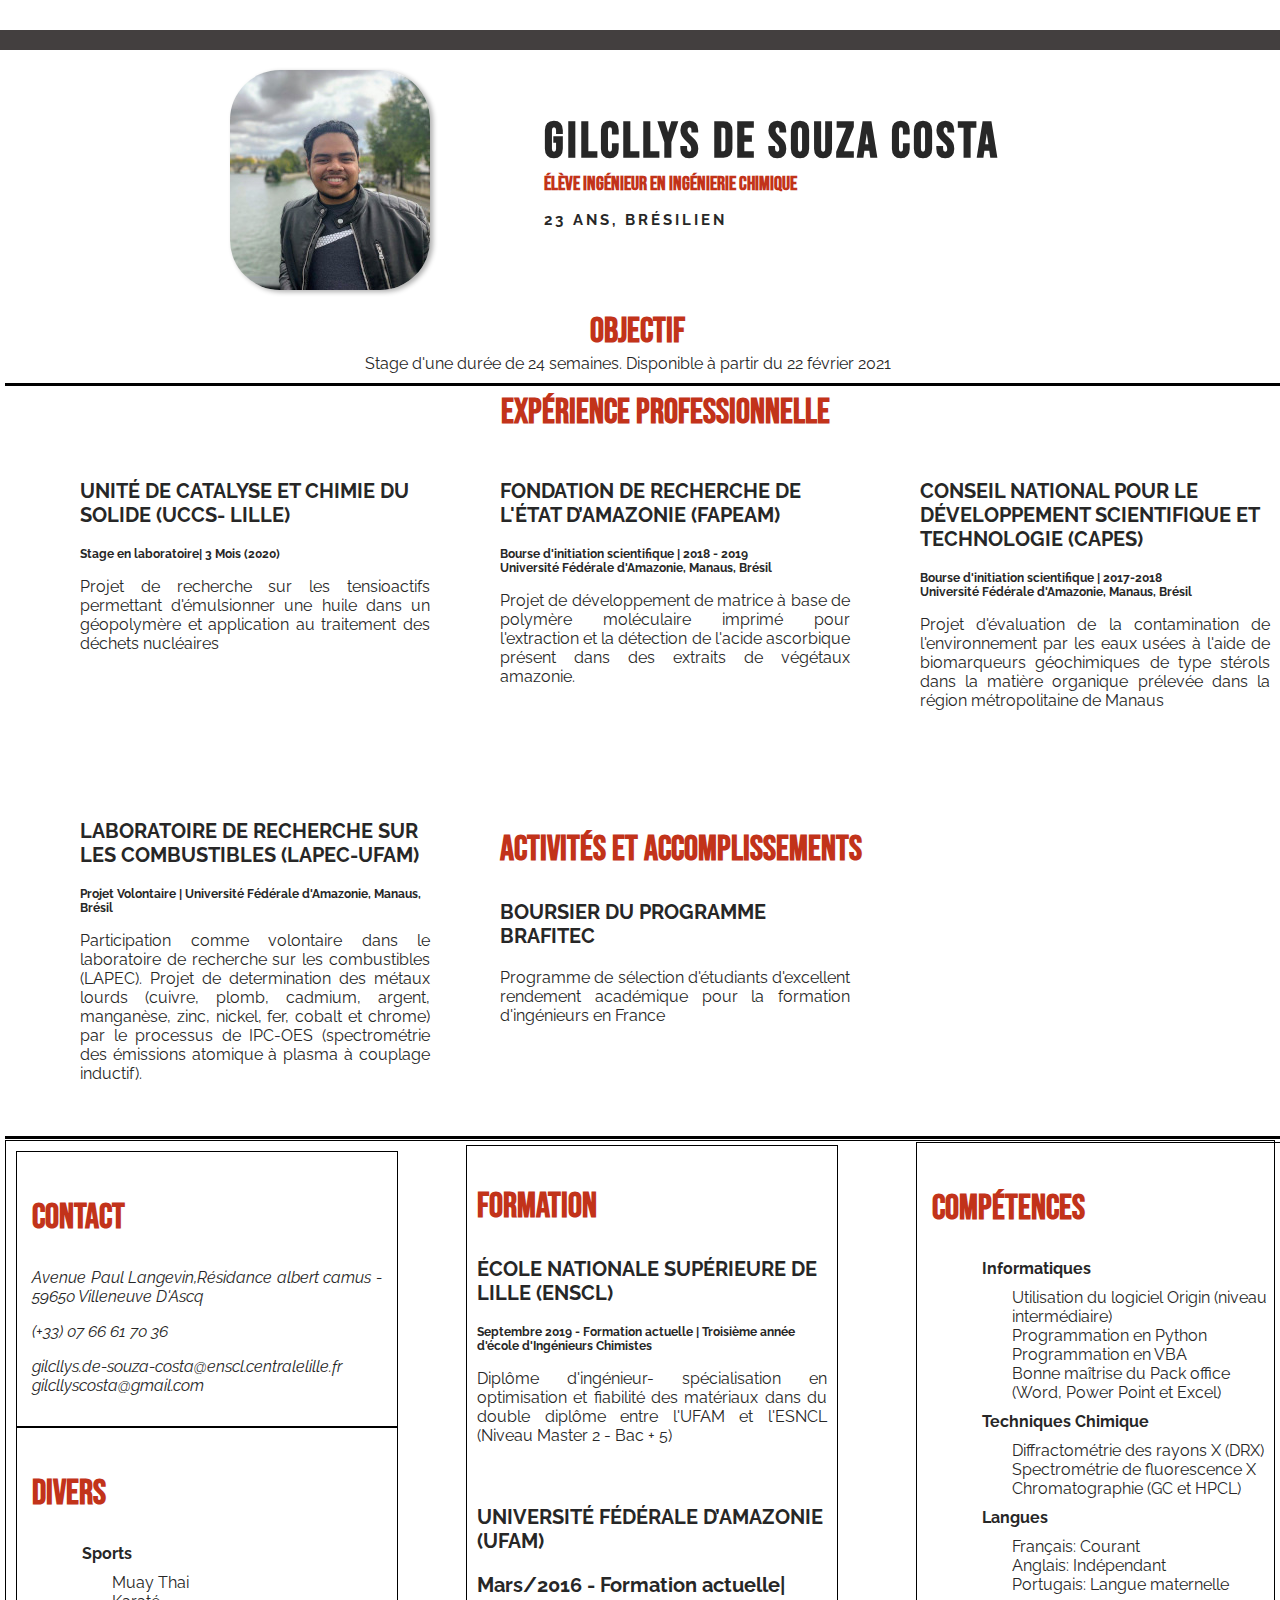
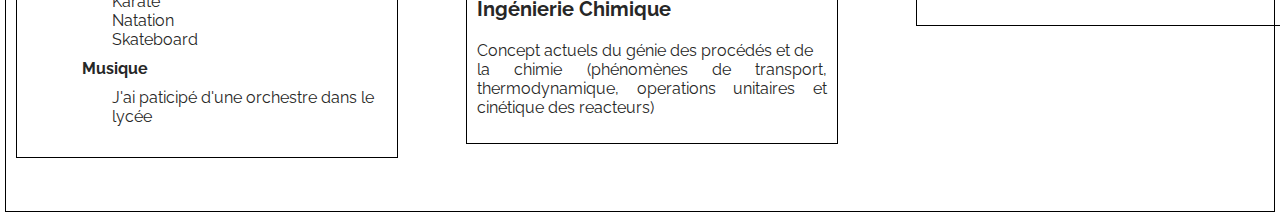
==== commit 1728c4eb: "base update" ====
--- a/resume.html
+++ b/resume.html
@@ -104,14 +104,15 @@
                 </ul>
             </div>
             <div id="formation">
-                <h3>ÉCOLE NATIONALE SUPÉRIEURE DE LILLE (ENSCL)</h3>
-                <h4>Septembre 2019 - Formation actuelle | <br>
-                    Troisième année d'école d'Ingénieurs
-                    Chimistes</h4>
-                    <p>Diplôme d'ingénieur- spécialisation en <br>
-                        optimisation et fiabilité des matériaux dans du <br>
-                        double diplôme entre l'UFAM et l'ESNCL <br>
-                        (Niveau Master 2 - Bac + 5)</p>
+                <div class="universidade">
+                    <h2>FORMATION</h2>
+                    <h3>ÉCOLE NATIONALE SUPÉRIEURE DE LILLE (ENSCL)</h3>
+                    <h4>Septembre 2019 - Formation actuelle |
+                        Troisième année d'école d'Ingénieurs
+                        Chimistes</h4>
+                    <p>Diplôme d'ingénieur- spécialisation en
+                        optimisation et fiabilité des matériaux dans du double diplôme entre l'UFAM et l'ESNCL (Niveau Master 2 - Bac + 5)</p>
+                </div>
                 <h3>UNIVERSITÉ FÉDÉRALE D’AMAZONIE (UFAM)</h3>
                 <h3>Mars/2016 - Formation actuelle| Ingénierie Chimique</h3>
                 <p>Concept actuels du génie des procédés et de <br>
--- a/css/design.css
+++ b/css/design.css
@@ -100,4 +100,28 @@
 /*Base*/
 .base{
     border: 1px solid black;
-}+    padding: 10px;
+    height: 650px;
+}
+#contact, #divers, #formation, #competences{
+    border: 1px solid black;
+    width: 350px;
+    padding: 15px;
+}
+
+#formation{
+    position: relative;
+    left:450px;
+    top: -613px;
+    padding: 10px;
+}
+
+div.universidade{
+    margin-bottom: 60px ;
+}
+
+#competences{
+    position: relative;
+    bottom: 1215px;
+    left: 900px;
+}
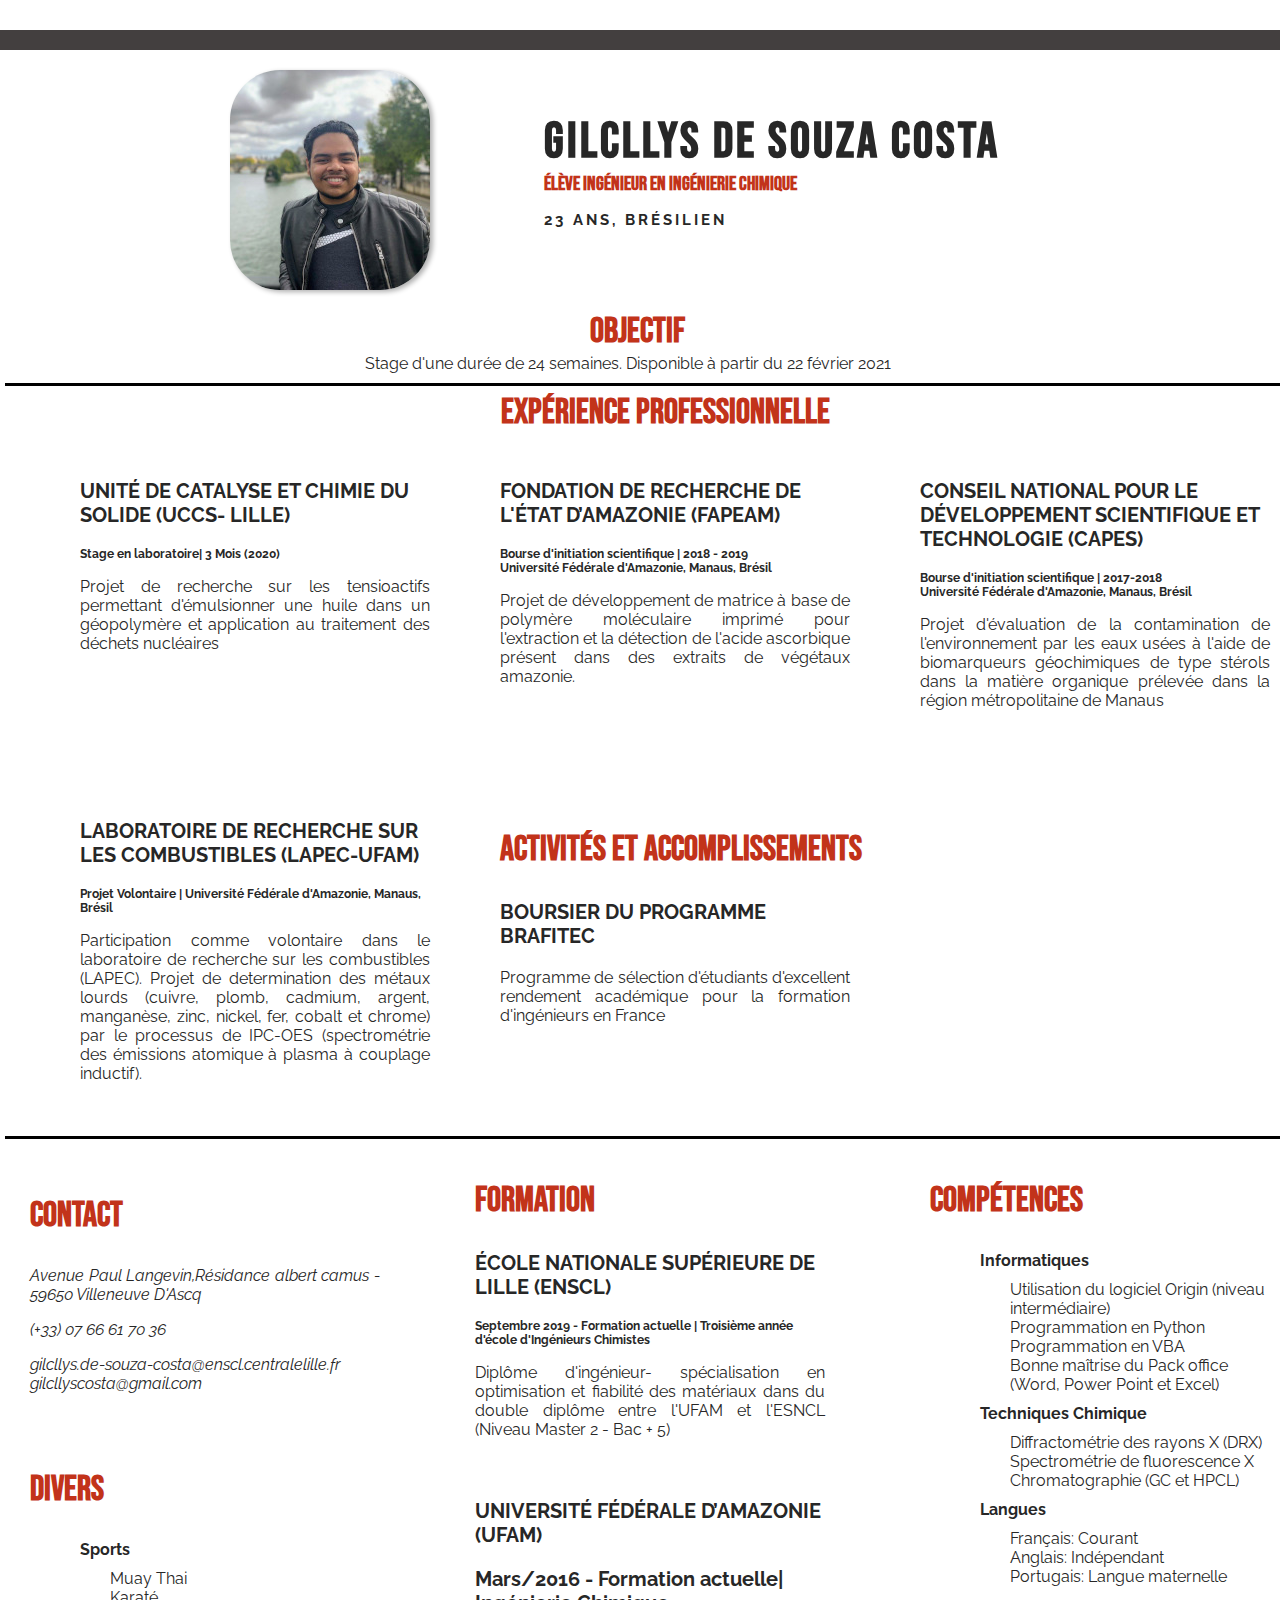
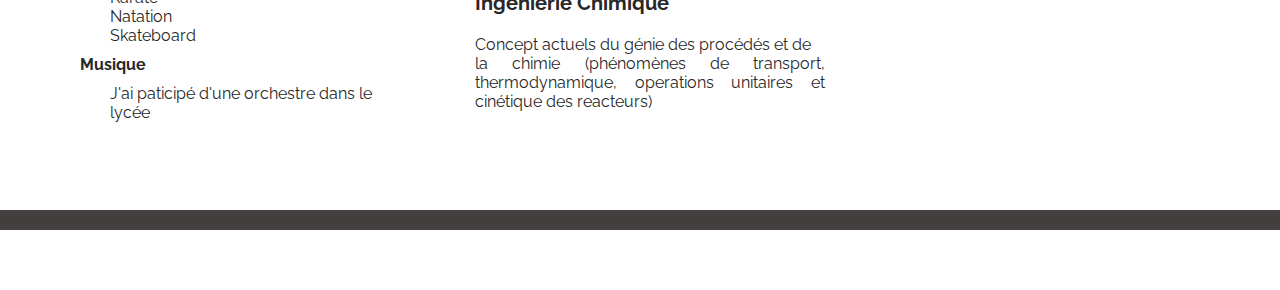
==== commit a89fd1a7: "finalizado" ====
--- a/resume.html
+++ b/resume.html
@@ -151,5 +151,6 @@
             </div>
         </div>
     </main>
+    <div id="linha-base"></div>
 </body>
 </html>--- a/css/design.css
+++ b/css/design.css
@@ -14,6 +14,13 @@
     background-color: rgba(48, 43, 43, 0.904);
     margin-top: 30px;
     width: 100%;
+}
+
+#linha-base{
+    background-color:  rgba(48, 43, 43, 0.904);;
+    width: 100%;
+    height: 20px;
+    margin: 0 0 60px 0;
 }
 /* fim*/ 
 
@@ -99,12 +106,10 @@
 
 /*Base*/
 .base{
-    border: 1px solid black;
     padding: 10px;
     height: 650px;
 }
 #contact, #divers, #formation, #competences{
-    border: 1px solid black;
     width: 350px;
     padding: 15px;
 }
@@ -125,3 +130,4 @@
     bottom: 1215px;
     left: 900px;
 }
+/*Fim*/